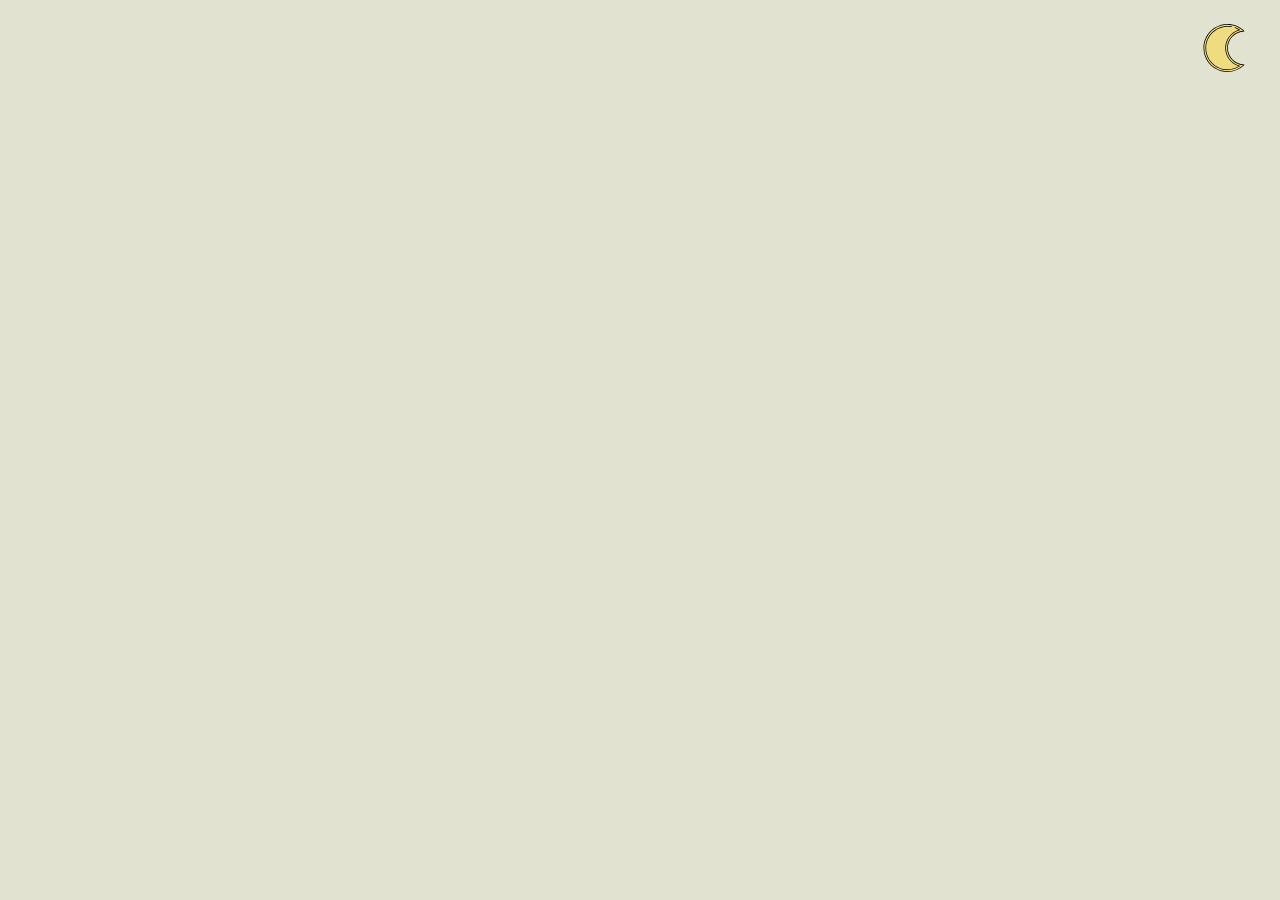
==== git.html @ e88f403d "create learn-git branch" ====
<!DOCTYPE html>
<html lang="en">
  <head>
    <meta charset="UTF-8" />
    <meta name="viewport" content="width=device-width, initial-scale=1.0" />
    <link rel="stylesheet" href="style.css" />
    <link rel="icon" href="images/favicon.png" type="image/x-icon" />
    <title>Learn Git</title>
  </head>
  <body>
    <img src="images/moon.svg" alt="" id="theme-toggle" />
    <script src="script.js"></script>
  </body>
</html>
---- style.css ----
* {
  margin: 0;
  padding: 0;
  box-sizing: border-box;
}

:root {
  --background-clr: rgb(226, 226, 209);
  --text-clr: #000000;
  --primary-clr: #f5f7dc;
  --secondary-clr: #b5d99c;
}

.darkmode {
  --background-clr: rgb(45, 45, 51);
  --text-clr: #fff;
  --primary-clr: #cccdb7;
  --secondary-clr: #8ead78;
}

body {
  font-family: Arial, Helvetica, sans-serif;
  background-color: var(--background-clr);
}

h1 {
  color: var(--text-clr);
  font-size: 4rem;
  margin: 1em 0;
}

.container {
  width: 65vw;
  margin: 0 auto;
}

#octocat {
  width: 17rem;
  margin-top: 7rem;
  background-color: rgba(255, 255, 255, 0.7);
  border-radius: 50%;
  box-shadow: 0 0 4rem rgb(255, 255, 255);
}

.octocat-darkmode {
  filter: invert(100%) sepia(100%) saturate(0%) hue-rotate(79deg)
    brightness(101%) contrast(102%);
}

.friendly-welcome {
  display: flex;
  justify-content: space-between;
  margin-bottom: 3rem;
}

.text-bubble {
  height: 12rem;
  background-color: var(--primary-clr);
  color: #774f38;
  font-size: 1.2rem;
  font-weight: 500;
  line-height: 1.4;
  letter-spacing: 2px;
  text-align: center;
  transform: translateY(0px);
  padding: 2.5rem;
  border-radius: 0.7em;
  position: relative;
  box-shadow: 1.3rem 1.3rem var(--secondary-clr);
  animation: float 5s ease-in-out infinite;
}

.text-bubble::after {
  background-color: var(--primary-clr);
  font-size: 3.2rem;
  font-weight: bold;
  line-height: 2em;
  text-align: left;
  text-shadow: 1.5em 0.7em var(--secondary-clr);
  -webkit-text-fill-color: var(--primary-clr);
  transform: translateY(0px);
  content: ".";
  width: 3.2rem;
  height: 0.6rem;
  border-radius: 0.5rem;
  position: absolute;
  display: block;
  bottom: -1.2rem;
  right: 0;
  box-shadow: 1.5rem 1.5rem var(--secondary-clr);
  z-index: -1;
  animation: float2 5s ease-in-out infinite;
}

@keyframes float {
  0% {
    transform: translateY(0px);
  }
  50% {
    transform: translateY(-10%);
  }
  100% {
    transform: translateY(0px);
  }
}

@keyframes float2 {
  0% {
    line-height: 1.8rem;
    transform: translateY(0px);
  }
  55% {
    transform: translateY(-10%);
  }
  60% {
    line-height: 0.6rem;
  }
  100% {
    line-height: 1.8rem;
    transform: translateY(0px);
  }
}

/* Theme toggle botton design */

#theme-toggle {
  width: 5rem;
  position: fixed;
  top: 1rem;
  right: 1rem;
  padding: 0.5rem 1rem;
  cursor: pointer;
  z-index: 10;
  /* transition: filter 0.3s ease; */
}

/* #theme-toggle:hover {
  filter: invert(100%) sepia(70%) saturate(7500%) hue-rotate(356deg)
    brightness(103%) contrast(111%);
} */

.topics {
  margin: 4rem 0;
}

.warning {
  background-color: rgba(218, 218, 113, 0.5);
  font-size: 1.2rem;
  text-align: center;
  padding: 1.5rem 1.5rem;
  margin: 4rem 0;
}

.buttons {
  display: flex;
  justify-content: space-around;
  margin-top: 6rem;
}

.btn {
  font-family: Arial, Helvetica, sans-serif;
  font-size: 1.5rem;
  font-weight: 600;
  letter-spacing: 1px;
  padding: 2rem 2.5rem;
  border: none;
  border-radius: 0.5em;
  cursor: pointer;
  transition: filter 0.2s;
}
.btn:hover {
  filter: brightness(110%);
}

.firstBtn {
  background-color: var(--primary-clr);
}

.secondBtn {
  background-color: var(--secondary-clr);
}
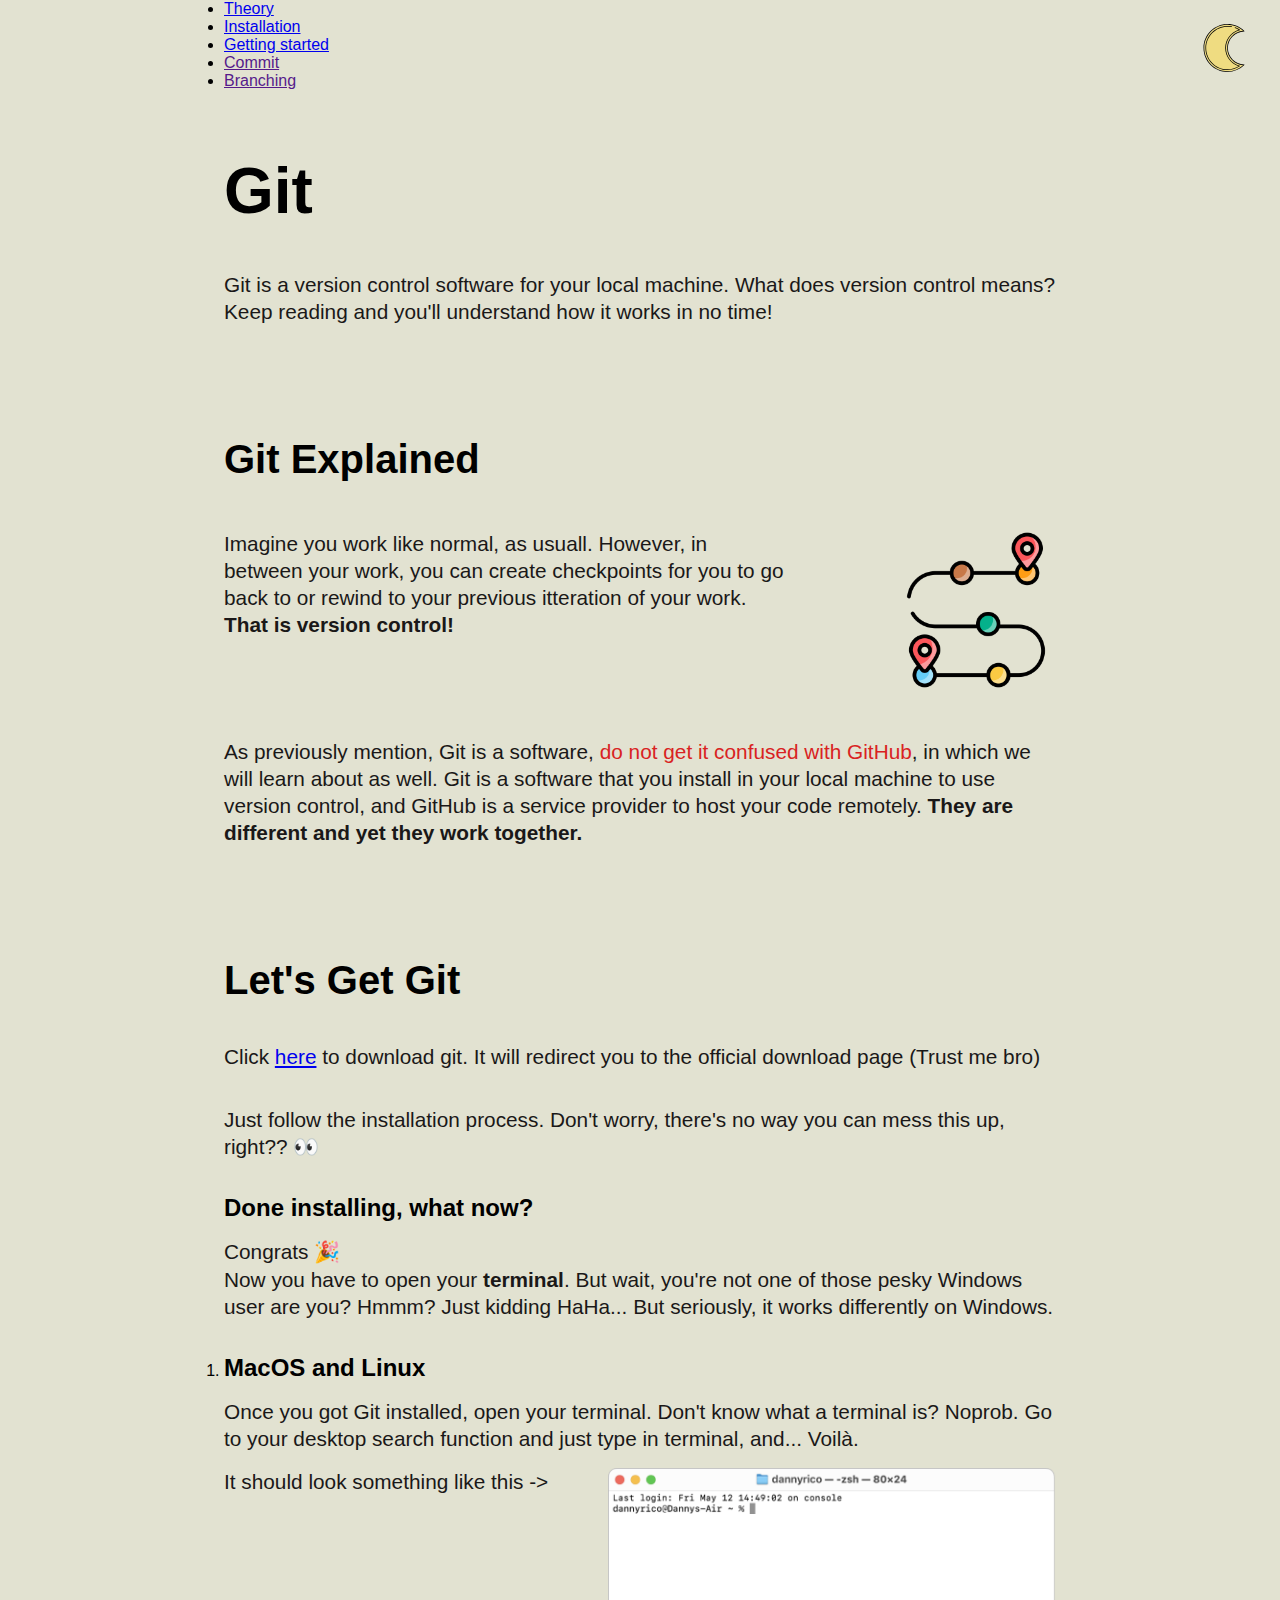
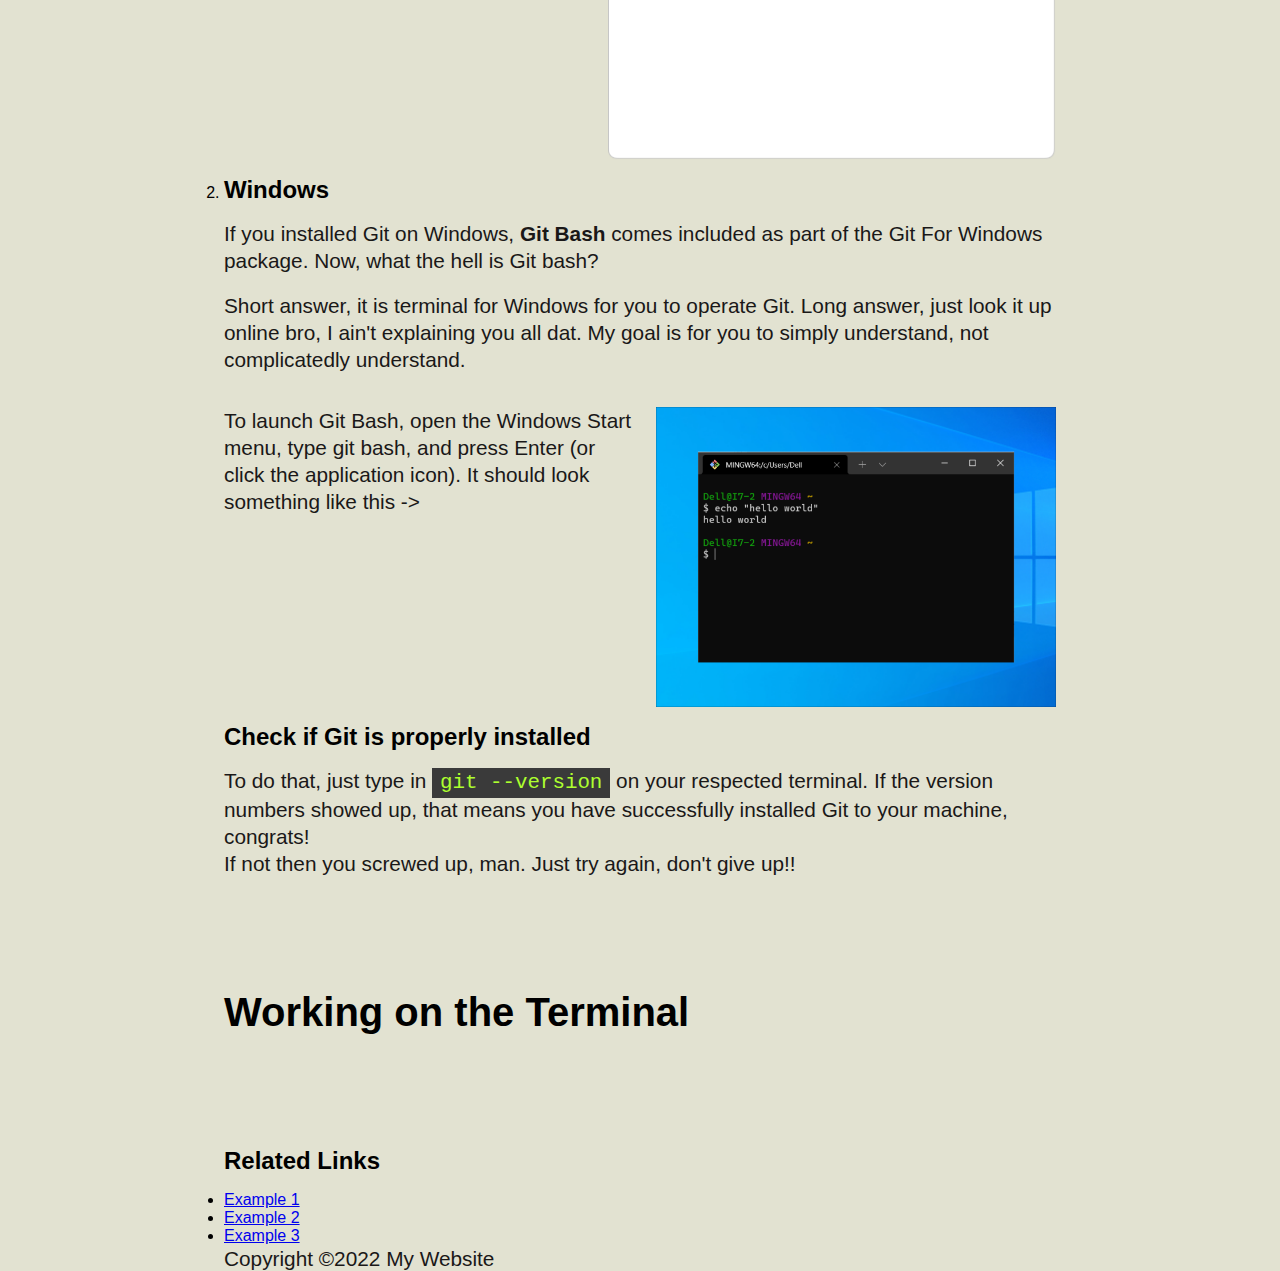
==== commit 8600d42f: "add content for the git page until installation" ====
--- a/git.html
+++ b/git.html
@@ -8,6 +8,146 @@
     <title>Learn Git</title>
   </head>
   <body>
+    <div class="container">
+      <header>
+        <nav>
+          <ul>
+            <li><a href="#theory">Theory</a></li>
+            <li><a href="#installation">Installation</a></li>
+            <li><a href="#getting-started">Getting started</a></li>
+            <li><a href="">Commit</a></li>
+            <li><a href="">Branching</a></li>
+          </ul>
+        </nav>
+        <h1>Git</h1>
+        <p class="description">
+          Git is a version control software for your local machine. What does
+          version control means? Keep reading and you'll understand how it works
+          in no time!
+        </p>
+      </header>
+      <main>
+        <section id="theory">
+          <h2>Git Explained</h2>
+          <div class="firstBlock-git">
+            <p>
+              Imagine you work like normal, as usuall. However, in between your
+              work, you can create checkpoints for you to go back to or rewind
+              to your previous itteration of your work.
+              <strong>That is version control!</strong>
+            </p>
+            <img src="images/git/checkpoints.png" alt="" />
+          </div>
+          <div>
+            <p>
+              As previously mention, Git is a software,
+              <span class="red-text">do not get it confused with GitHub</span>,
+              in which we will learn about as well. Git is a software that you
+              install in your local machine to use version control, and GitHub
+              is a service provider to host your code remotely.
+              <strong>They are different and yet they work together.</strong>
+            </p>
+          </div>
+        </section>
+
+        <section id="installation">
+          <h2>Let's Get Git</h2>
+          <p>
+            Click
+            <a
+              href="https://git-scm.com/downloads"
+              target="_blank"
+              rel="noopener noreferrer"
+              >here</a
+            >
+            to download git. It will redirect you to the official download page
+            (Trust me bro)
+          </p>
+          <br />
+          <br />
+          <p>
+            Just follow the installation process. Don't worry, there's no way
+            you can mess this up, right?? 👀
+          </p>
+          <br />
+          <h3>Done installing, what now?</h3>
+          <p>Congrats 🎉</p>
+          <p>
+            Now you have to open your <strong>terminal</strong>. But wait,
+            you're not one of those pesky Windows user are you? Hmmm? Just
+            kidding HaHa... But seriously, it works differently on Windows.
+          </p>
+          <br />
+          <ol>
+            <li>
+              <h4>MacOS and Linux</h4>
+              <p>
+                Once you got Git installed, open your terminal. Don't know what
+                a terminal is? Noprob. Go to your desktop search function and
+                just type in terminal, and... Voilà.
+              </p>
+              <div class="secondBlock-git">
+                <p>It should look something like this -></p>
+                <img
+                  src="images/git/terminal.png"
+                  alt="a picture of mac terminal"
+                  style="width: 28rem; margin-left: 0"
+                />
+              </div>
+            </li>
+            <li>
+              <h4>Windows</h4>
+              <p>
+                If you installed Git on Windows, <strong>Git Bash</strong> comes
+                included as part of the Git For Windows package. Now, what the
+                hell is Git bash?
+              </p>
+              <br />
+              <p>
+                Short answer, it is terminal for Windows for you to operate Git.
+                Long answer, just look it up online bro, I ain't explaining you
+                all dat. My goal is for you to simply understand, not
+                complicatedly understand.
+              </p>
+              <br />
+              <div class="secondBlock-git">
+                <p>
+                  To launch Git Bash, open the Windows Start menu, type git
+                  bash, and press Enter (or click the application icon). It
+                  should look something like this ->
+                </p>
+                <img src="images/git/git-bash.png" alt="" />
+              </div>
+            </li>
+          </ol>
+          <h3>Check if Git is properly installed</h3>
+          <p>
+            To do that, just type in
+            <span class="code-snippet">git --version</span> on your respected
+            terminal. If the version numbers showed up, that means you have
+            successfully installed Git to your machine, congrats!
+          </p>
+          <p>
+            If not then you screwed up, man. Just try again, don't give up!!
+          </p>
+        </section>
+
+        <section id="getting-started">
+          <h2>Working on the Terminal</h2>
+        </section>
+      </main>
+      <aside>
+        <h3>Related Links</h3>
+        <ul>
+          <li><a href="https://www.example1.com">Example 1</a></li>
+          <li><a href="https://www.example2.com">Example 2</a></li>
+          <li><a href="https://www.example3.com">Example 3</a></li>
+        </ul>
+      </aside>
+      <footer>
+        <p>Copyright ©2022 My Website</p>
+      </footer>
+    </div>
     <img src="images/moon.svg" alt="" id="theme-toggle" />
     <script src="script.js"></script>
   </body>
--- a/style.css
+++ b/style.css
@@ -7,6 +7,7 @@
 :root {
   --background-clr: rgb(226, 226, 209);
   --text-clr: #000000;
+  --text2-clr: #1a1818;
   --primary-clr: #f5f7dc;
   --secondary-clr: #b5d99c;
 }
@@ -14,6 +15,7 @@
 .darkmode {
   --background-clr: rgb(45, 45, 51);
   --text-clr: #fff;
+  --text2-clr: rgb(207, 207, 207);
   --primary-clr: #cccdb7;
   --secondary-clr: #8ead78;
 }
@@ -29,9 +31,48 @@
   margin: 1em 0;
 }
 
+h2 {
+  color: var(--text-clr);
+  font-size: 2.5rem;
+  margin: 1em 0;
+}
+
+h3 {
+  color: var(--text-clr);
+  font-size: 1.5rem;
+  margin: 1rem 0;
+}
+
+h4 {
+  color: var(--text-clr);
+  font-size: 1.5rem;
+  margin: 1rem 0;
+}
+
+p {
+  color: var(--text2-clr);
+  font-size: 1.3rem;
+  line-height: 1.3;
+}
+
+.description {
+  margin-top: -1em;
+}
+
 .container {
   width: 65vw;
   margin: 0 auto;
+}
+
+section {
+  margin: 7rem 0;
+}
+
+.code-snippet {
+  font-family: monospace;
+  background-color: rgb(58, 58, 58);
+  color: greenyellow;
+  padding: 0.2rem 0.5rem;
 }
 
 #octocat {
@@ -153,8 +194,10 @@
 
 .buttons {
   display: flex;
-  justify-content: space-around;
+  justify-content: space-evenly;
   margin-top: 6rem;
+  padding-right: 3.5rem;
+  /* border: solid black; */
 }
 
 .btn {
@@ -179,3 +222,39 @@
 .secondBtn {
   background-color: var(--secondary-clr);
 }
+
+/* 
+          -
+          -
+          -
+Learn Git Configuration 
+          -
+          -
+          -
+*/
+
+.firstBlock-git {
+  display: flex;
+  justify-content: space-between;
+  margin: 3rem 0;
+}
+
+.firstBlock-git img {
+  width: 10rem;
+  margin-left: 7rem;
+}
+
+.secondBlock-git {
+  display: flex;
+  justify-content: space-between;
+  margin: 1rem 0;
+}
+
+.secondBlock-git img {
+  width: 25rem;
+  margin-left: 1.5rem;
+}
+
+.red-text {
+  color: rgb(217, 34, 34);
+}
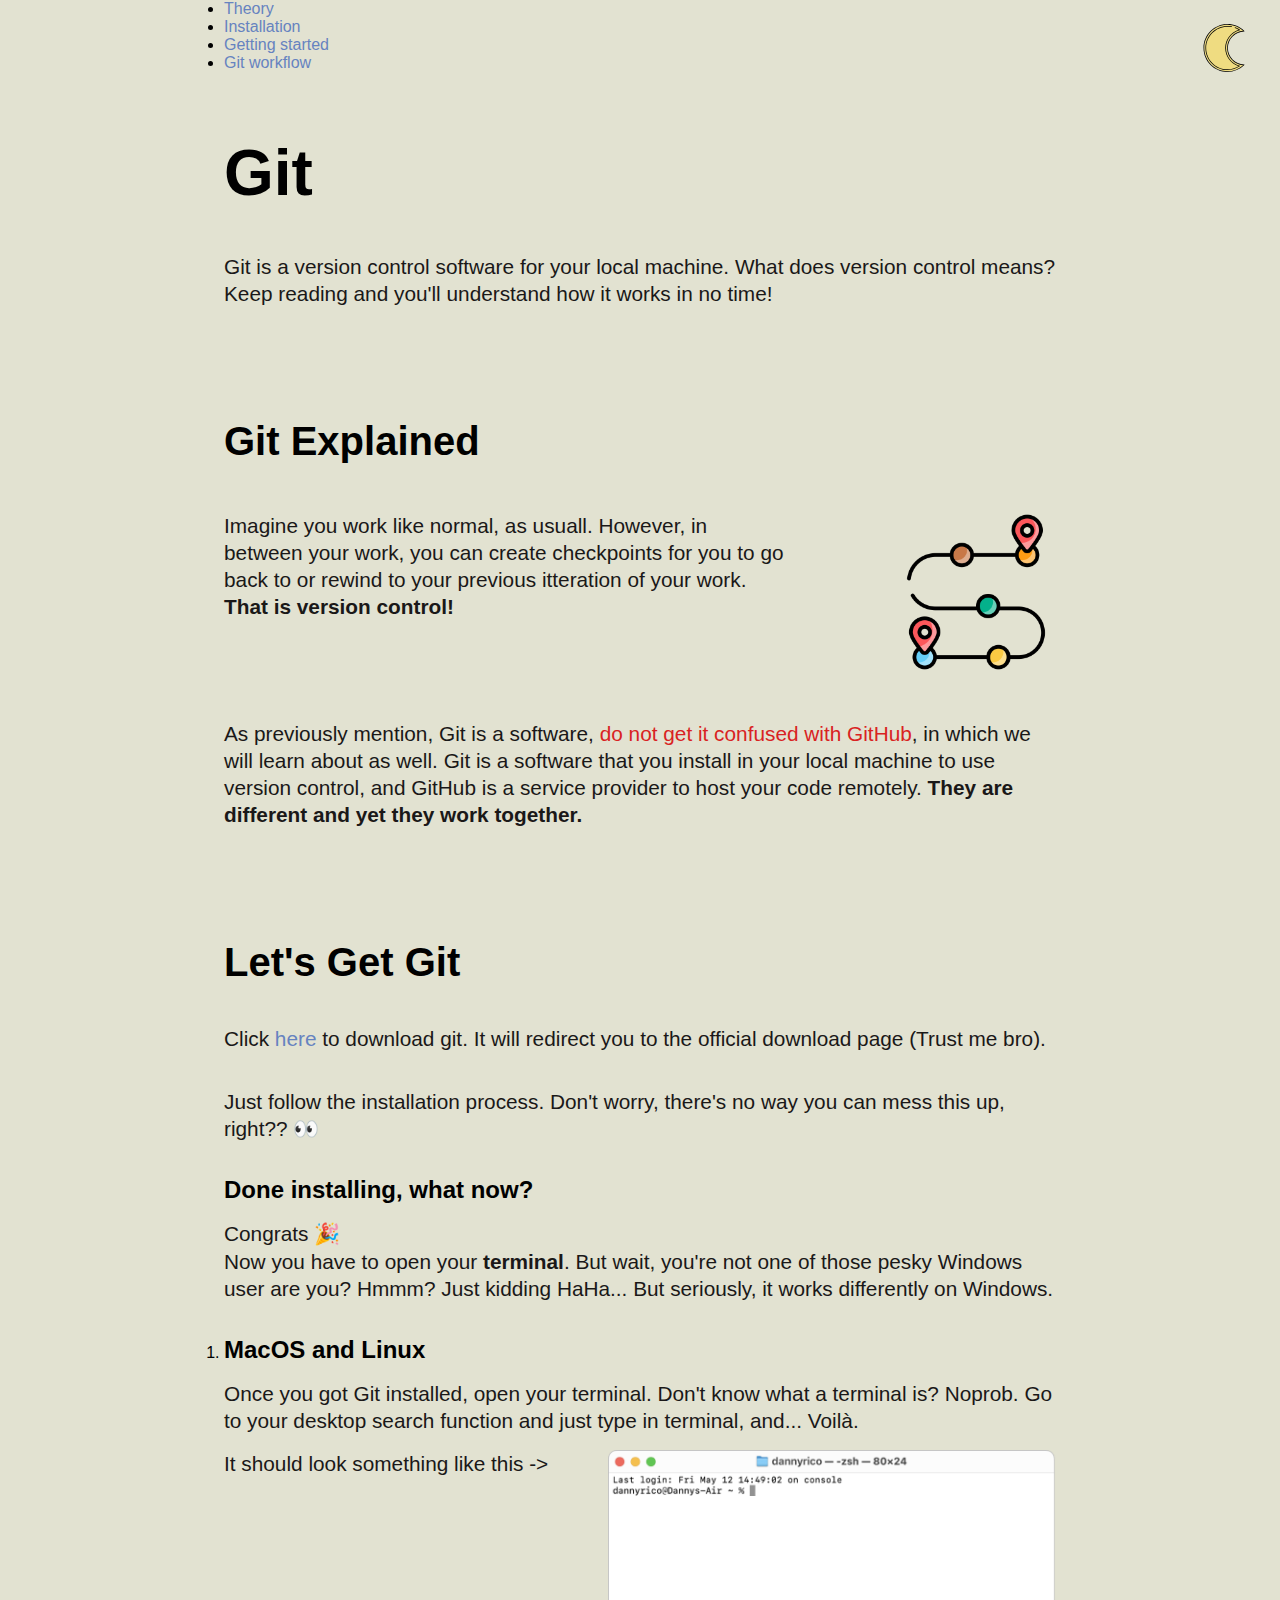
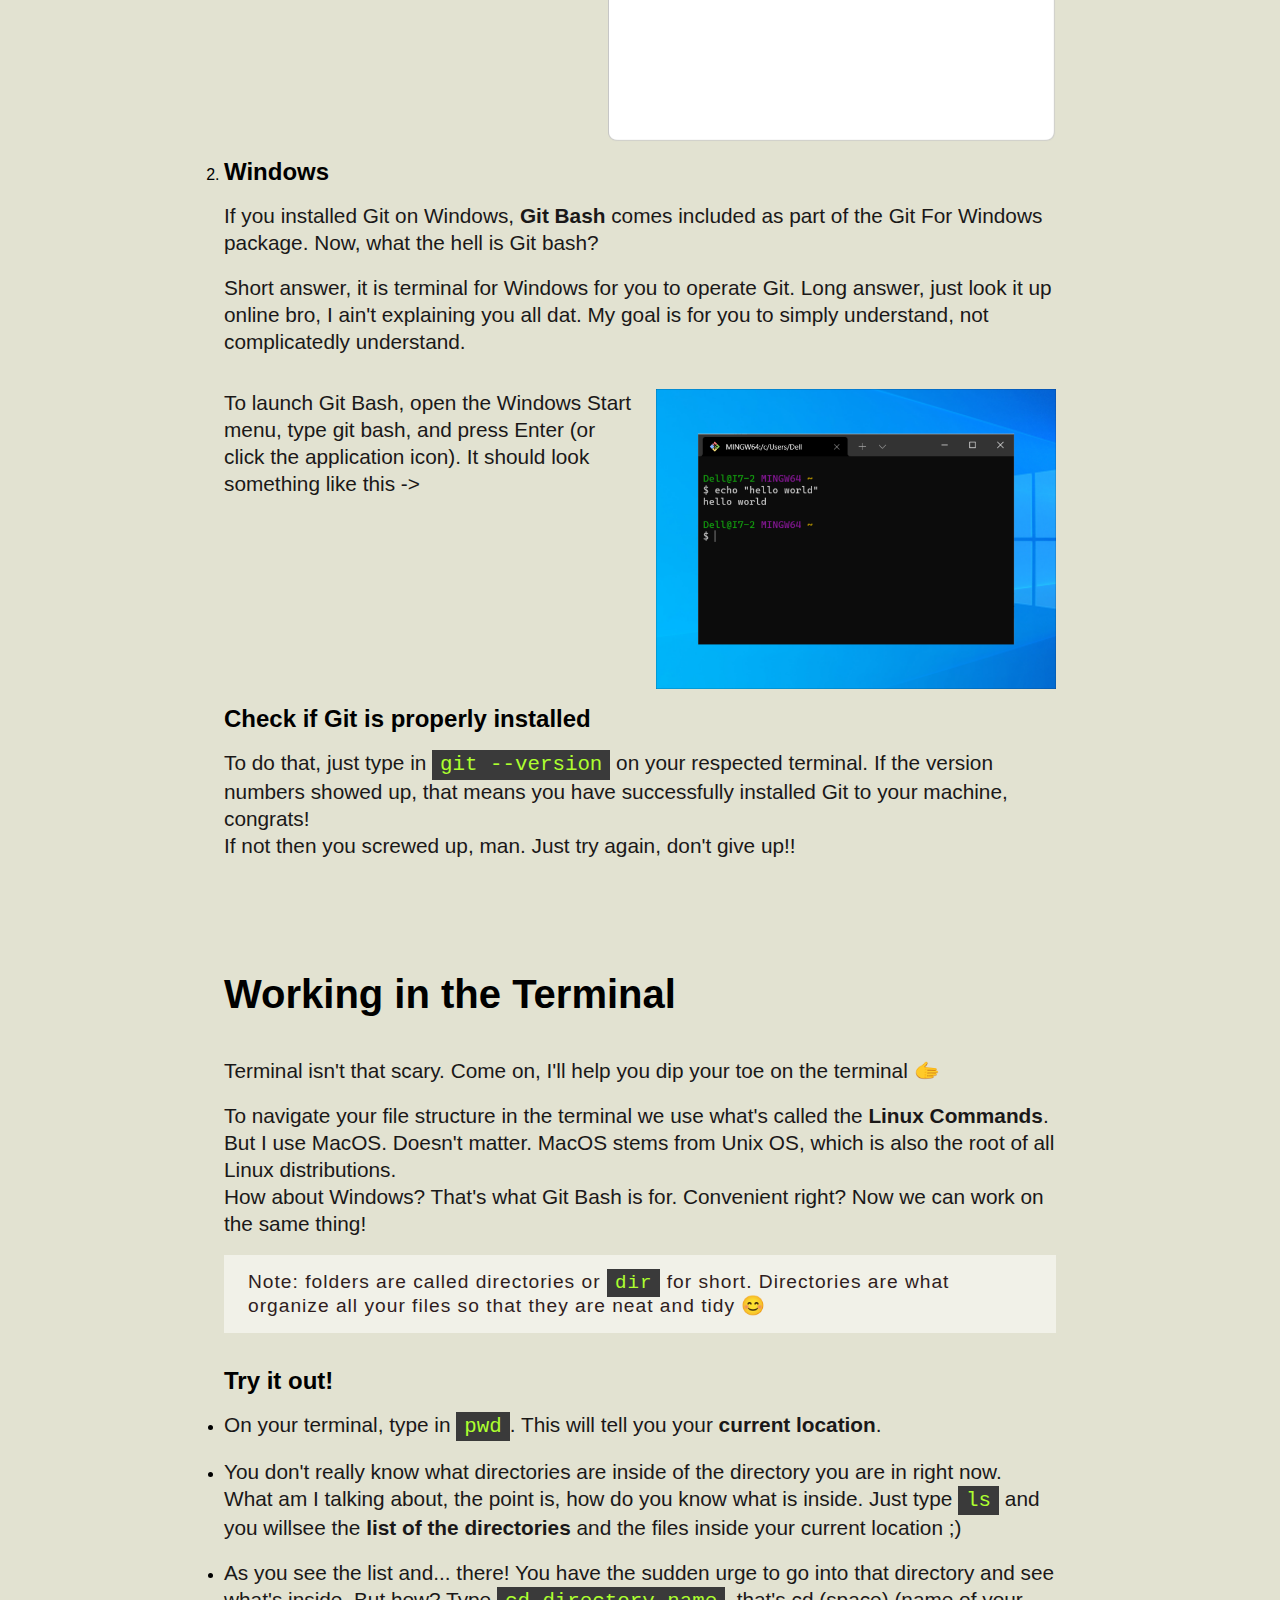
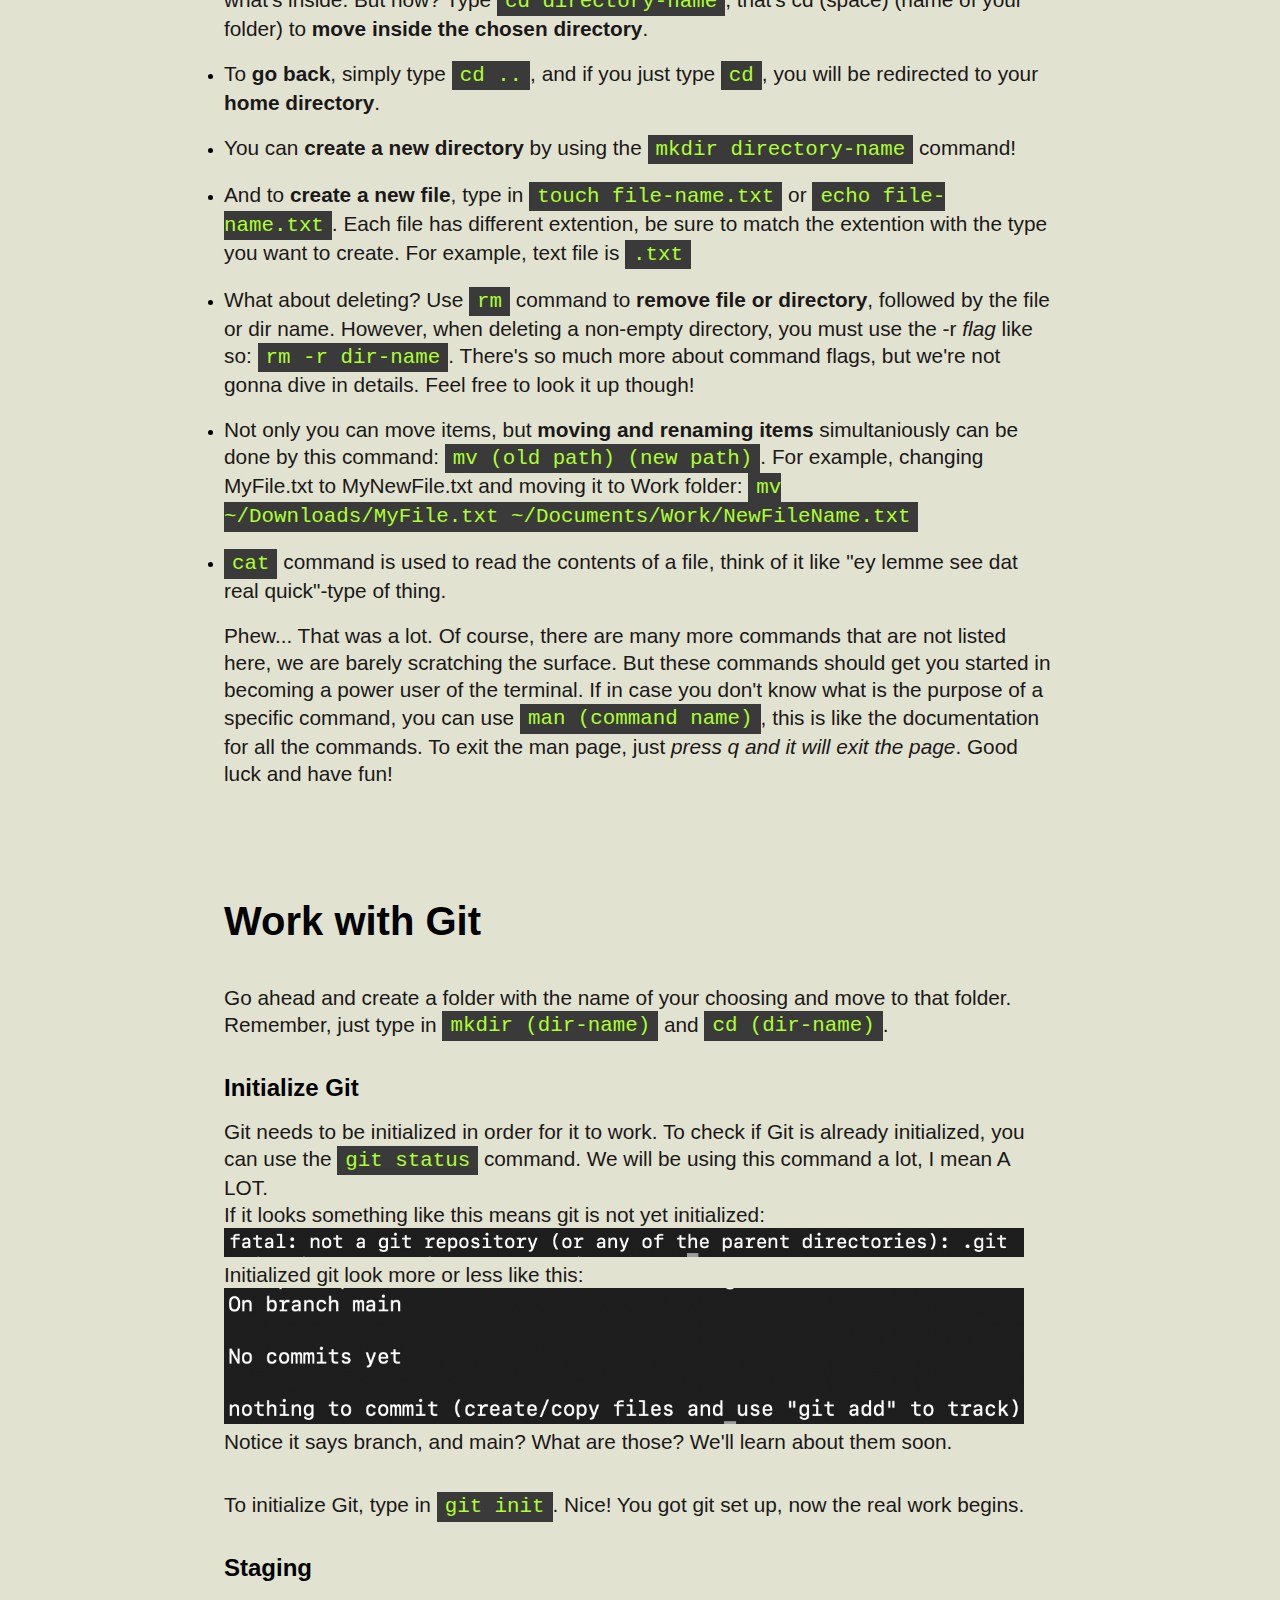
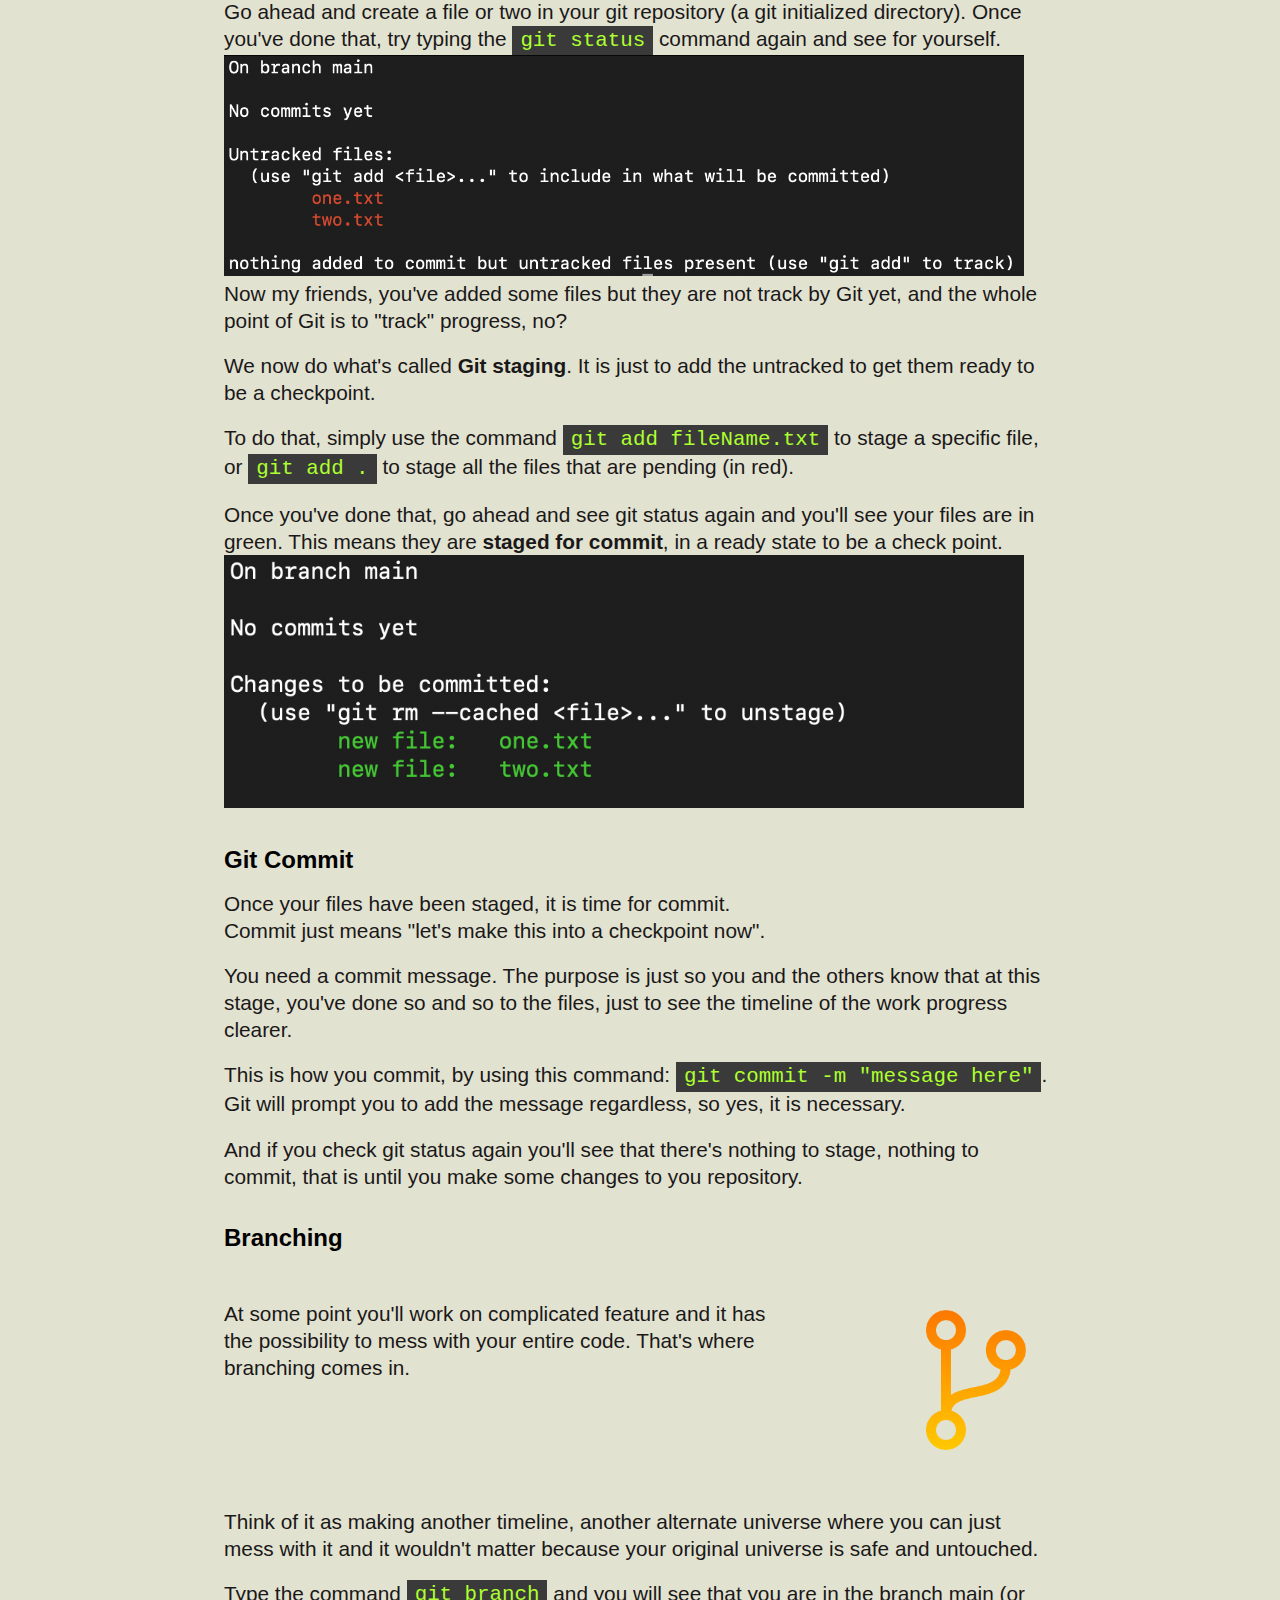
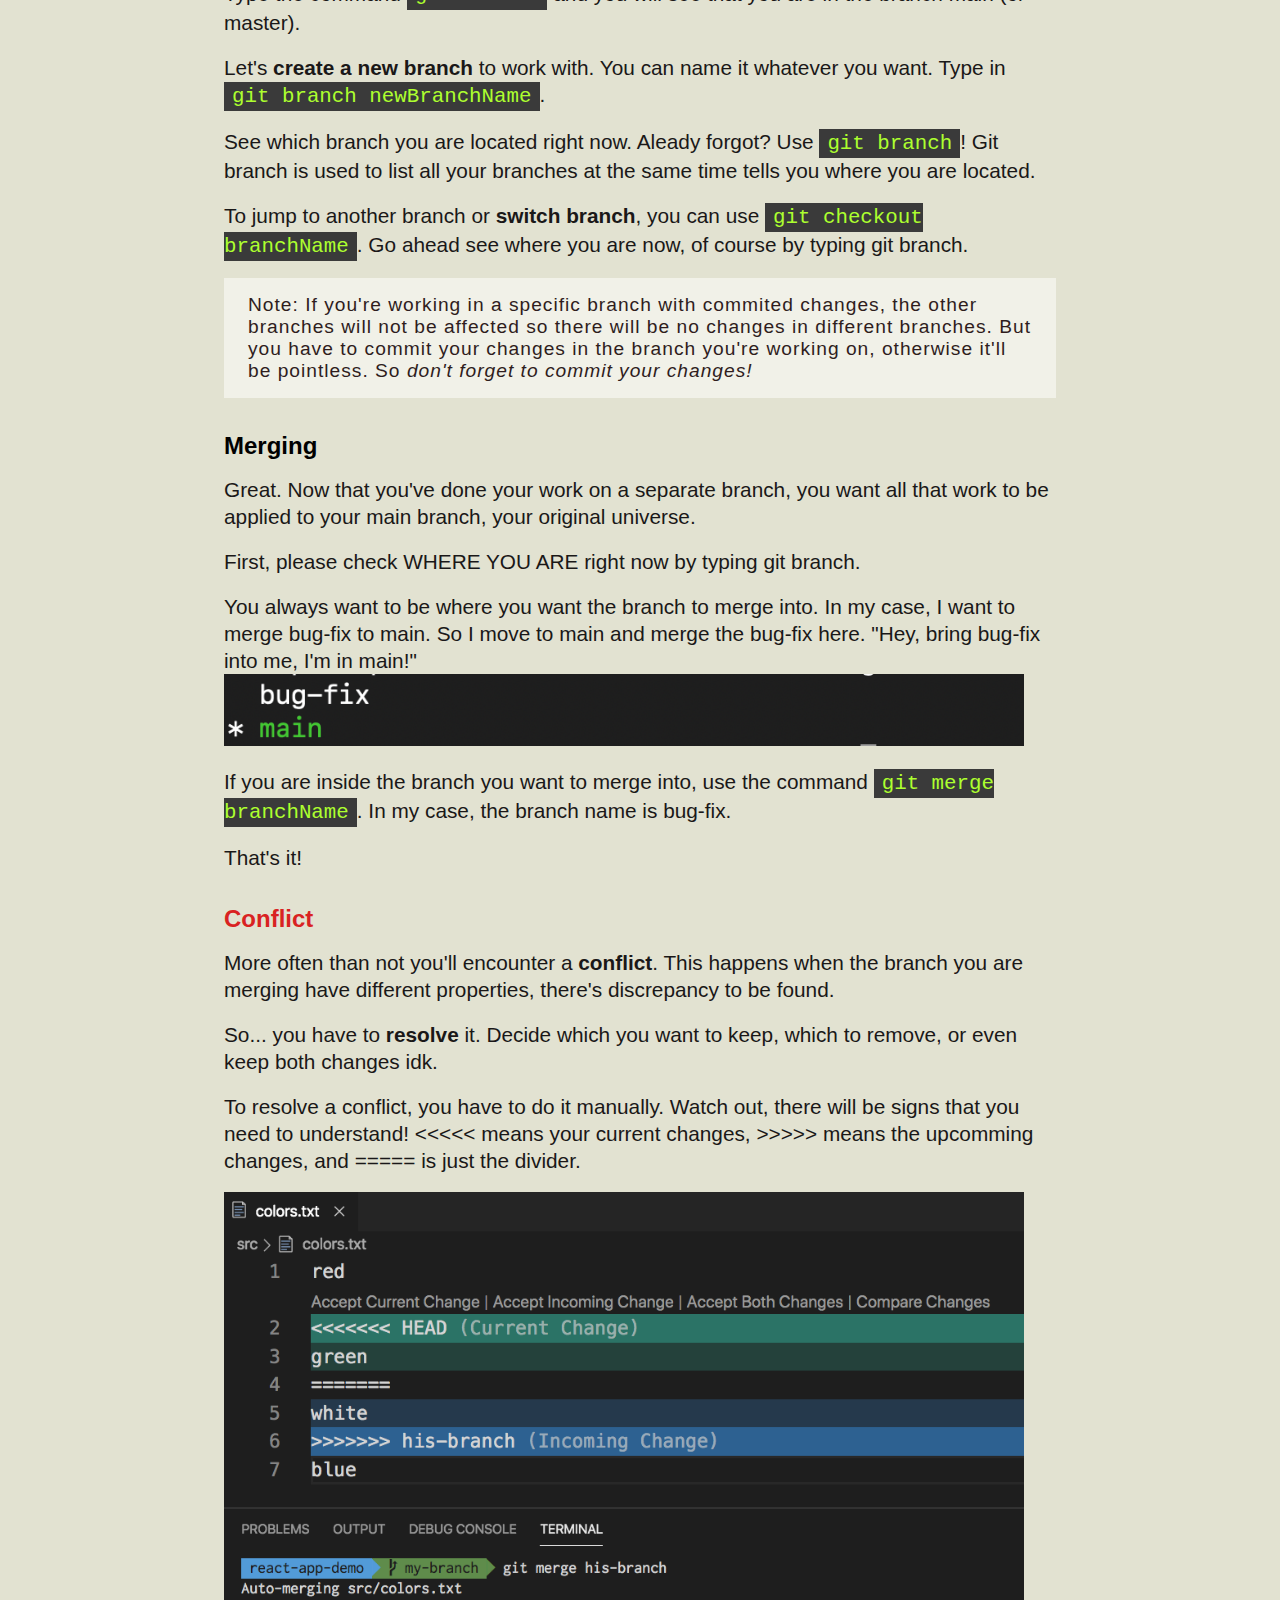
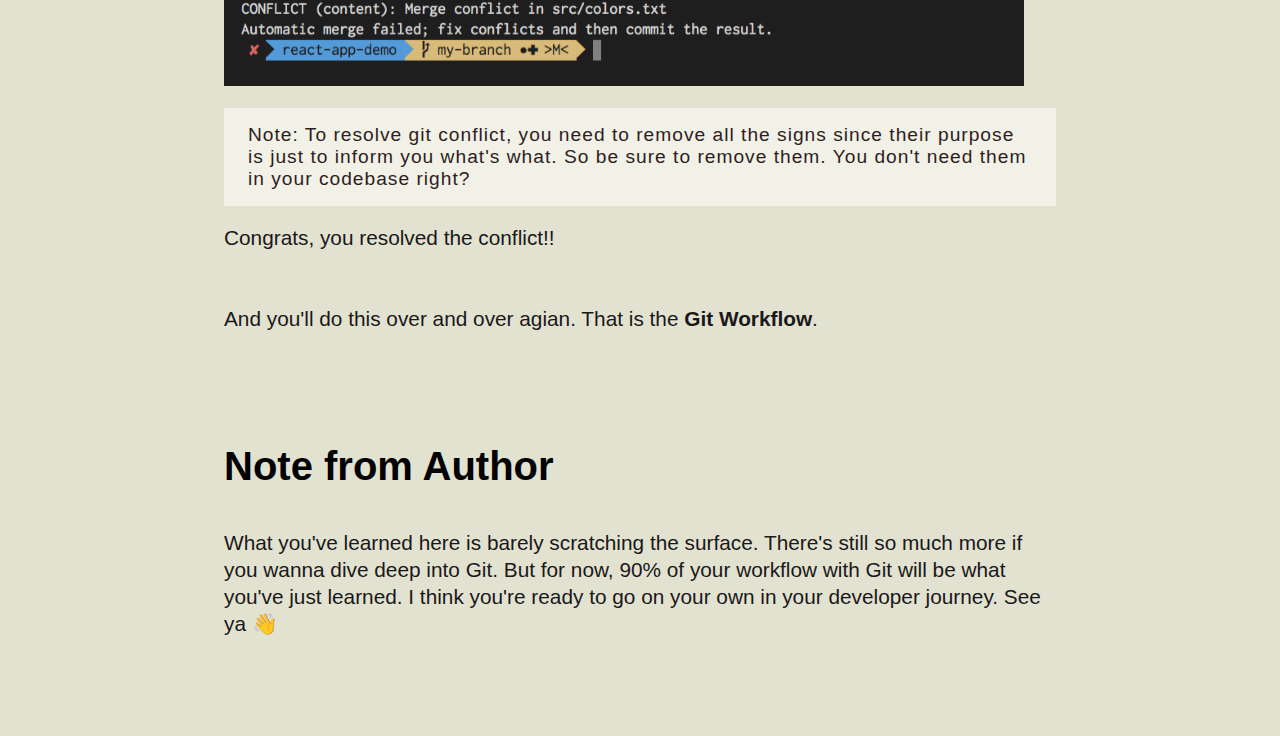
==== commit 1551def4: "finish learn-git page version 1" ====
--- a/git.html
+++ b/git.html
@@ -15,8 +15,7 @@
             <li><a href="#theory">Theory</a></li>
             <li><a href="#installation">Installation</a></li>
             <li><a href="#getting-started">Getting started</a></li>
-            <li><a href="">Commit</a></li>
-            <li><a href="">Branching</a></li>
+            <li><a href="#git-workflow">Git workflow</a></li>
           </ul>
         </nav>
         <h1>Git</h1>
@@ -61,7 +60,7 @@
               >here</a
             >
             to download git. It will redirect you to the official download page
-            (Trust me bro)
+            (Trust me bro).
           </p>
           <br />
           <br />
@@ -133,19 +132,351 @@
         </section>
 
         <section id="getting-started">
-          <h2>Working on the Terminal</h2>
+          <h2>Working in the Terminal</h2>
+          <p>
+            Terminal isn't that scary. Come on, I'll help you dip your toe on
+            the terminal 🫱
+          </p>
+          <br />
+          <p>
+            To navigate your file structure in the terminal we use what's called
+            the <strong>Linux Commands</strong>.
+          </p>
+          <p>
+            But I use MacOS. Doesn't matter. MacOS stems from Unix OS, which is
+            also the root of all Linux distributions.
+          </p>
+          <p>
+            How about Windows? That's what Git Bash is for. Convenient right?
+            Now we can work on the same thing!
+          </p>
+          <br />
+          <article class="note">
+            Note: folders are called directories or
+            <span class="code-snippet">dir</span> for short. Directories are
+            what organize all your files so that they are neat and tidy 😊
+          </article>
+          <br />
+          <h3>Try it out!</h3>
+          <ul>
+            <li>
+              <p>
+                On your terminal, type in <span class="code-snippet">pwd</span>.
+                This will tell you your <strong>current location</strong>.
+              </p>
+              <br />
+            </li>
+            <li>
+              <p>
+                You don't really know what directories are inside of the
+                directory you are in right now. What am I talking about, the
+                point is, how do you know what is inside. Just type
+                <span class="code-snippet">ls</span> and you willsee the
+                <strong>list of the directories</strong> and the files inside
+                your current location ;)
+              </p>
+              <br />
+            </li>
+            <li>
+              <p>
+                As you see the list and... there! You have the sudden urge to go
+                into that directory and see what's inside. But how? Type
+                <span class="code-snippet">cd directory-name</span>, that's cd
+                (space) (name of your folder) to
+                <strong>move inside the chosen directory</strong>.
+              </p>
+              <br />
+            </li>
+            <li>
+              <p>
+                To <strong>go back</strong>, simply type
+                <span class="code-snippet">cd ..</span>, and if you just type
+                <span class="code-snippet">cd</span>, you will be redirected to
+                your <strong>home directory</strong>.
+              </p>
+              <br />
+            </li>
+            <li>
+              <p>
+                You can <strong>create a new directory</strong> by using the
+                <span class="code-snippet">mkdir directory-name</span> command!
+              </p>
+              <br />
+            </li>
+            <li>
+              <p>
+                And to <strong>create a new file</strong>, type in
+                <span class="code-snippet">touch file-name.txt</span> or
+                <span class="code-snippet">echo file-name.txt</span>. Each file
+                has different extention, be sure to match the extention with the
+                type you want to create. For example, text file is
+                <span class="code-snippet">.txt</span>
+              </p>
+              <br />
+            </li>
+            <li>
+              <p>
+                What about deleting? Use
+                <span class="code-snippet">rm</span> command to
+                <strong>remove file or directory</strong>, followed by the file
+                or dir name. However, when deleting a non-empty directory, you
+                must use the -r <em>flag</em> like so:
+                <span class="code-snippet">rm -r dir-name</span>. There's so
+                much more about command flags, but we're not gonna dive in
+                details. Feel free to look it up though!
+              </p>
+              <br />
+            </li>
+            <li>
+              <p>
+                Not only you can move items, but
+                <strong>moving and renaming items</strong>
+                simultaniously can be done by this command:
+                <span class="code-snippet">mv (old path) (new path)</span>. For
+                example, changing MyFile.txt to MyNewFile.txt and moving it to
+                Work folder:
+                <span class="code-snippet"
+                  >mv ~/Downloads/MyFile.txt
+                  ~/Documents/Work/NewFileName.txt</span
+                >
+              </p>
+              <br />
+            </li>
+            <li>
+              <p>
+                <span class="code-snippet">cat</span> command is used to read
+                the contents of a file, think of it like "ey lemme see dat real
+                quick"-type of thing.
+              </p>
+              <br />
+            </li>
+          </ul>
+          <p>
+            Phew... That was a lot. Of course, there are many more commands that
+            are not listed here, we are barely scratching the surface. But these
+            commands should get you started in becoming a power user of the
+            terminal. If in case you don't know what is the purpose of a
+            specific command, you can use
+            <span class="code-snippet">man (command name)</span>, this is like
+            the documentation for all the commands. To exit the man page, just
+            <em>press q and it will exit the page</em>. Good luck and have fun!
+          </p>
+        </section>
+
+        <section id="git-workflow">
+          <h2>Work with Git</h2>
+          <p>
+            Go ahead and create a folder with the name of your choosing and move
+            to that folder. Remember, just type in
+            <span class="code-snippet">mkdir (dir-name)</span> and
+            <span class="code-snippet">cd (dir-name)</span>.
+          </p>
+          <br />
+          <h3>Initialize Git</h3>
+          <p>
+            Git needs to be initialized in order for it to work. To check if Git
+            is already initialized, you can use the
+            <span class="code-snippet">git status</span> command. We will be
+            using this command a lot, I mean A LOT.
+          </p>
+          <p>
+            If it looks something like this means git is not yet initialized:
+          </p>
+          <img src="images/git/not-init.png" alt="" class="terminal-ss" />
+          <p>Initialized git look more or less like this:</p>
+          <img src="images/git/init.png" alt="" class="terminal-ss" />
+          <p>
+            Notice it says branch, and main? What are those? We'll learn about
+            them soon.
+          </p>
+          <br />
+          <br />
+          <p>
+            To initialize Git, type in
+            <span class="code-snippet">git init</span>. Nice! You got git set
+            up, now the real work begins.
+          </p>
+          <br />
+          <h3>Staging</h3>
+          <p>
+            Go ahead and create a file or two in your git repository (a git
+            initialized directory). Once you've done that, try typing the
+            <span class="code-snippet">git status</span> command again and see
+            for yourself.
+          </p>
+          <img src="images/git/staging.png" alt="" class="terminal-ss" />
+          <p>
+            Now my friends, you've added some files but they are not track by
+            Git yet, and the whole point of Git is to "track" progress, no?
+          </p>
+          <br />
+          <p>
+            We now do what's called <strong>Git staging</strong>. It is just to
+            add the untracked to get them ready to be a checkpoint.
+          </p>
+          <br />
+          <p>
+            To do that, simply use the command
+            <span class="code-snippet">git add fileName.txt</span> to stage a
+            specific file, or <span class="code-snippet">git add .</span> to
+            stage all the files that are pending (in red).
+          </p>
+          <br />
+          <p>
+            Once you've done that, go ahead and see git status again and you'll
+            see your files are in green. This means they are
+            <strong>staged for commit</strong>, in a ready state to be a check
+            point.
+          </p>
+          <img src="images/git/staged.png" alt="" class="terminal-ss" />
+          <br /><br />
+          <h3>Git Commit</h3>
+          <p>Once your files have been staged, it is time for commit.</p>
+          <p>Commit just means "let's make this into a checkpoint now".</p>
+          <br />
+          <p>
+            You need a commit message. The purpose is just so you and the others
+            know that at this stage, you've done so and so to the files, just to
+            see the timeline of the work progress clearer.
+          </p>
+          <br />
+          <p>
+            This is how you commit, by using this command:
+            <span class="code-snippet">git commit -m "message here"</span>. Git
+            will prompt you to add the message regardless, so yes, it is
+            necessary.
+          </p>
+          <br />
+          <p>
+            And if you check git status again you'll see that there's nothing to
+            stage, nothing to commit, that is until you make some changes to you
+            repository.
+          </p>
+          <br />
+          <h3>Branching</h3>
+          <div class="firstBlock-git">
+            <p>
+              At some point you'll work on complicated feature and it has the
+              possibility to mess with your entire code. That's where branching
+              comes in.
+            </p>
+            <img src="images/git/git-branch.png" alt="" />
+          </div>
+          <p>
+            Think of it as making another timeline, another alternate universe
+            where you can just mess with it and it wouldn't matter because your
+            original universe is safe and untouched.
+          </p>
+          <br />
+          <p>
+            Type the command <span class="code-snippet">git branch</span> and
+            you will see that you are in the branch main (or master).
+          </p>
+          <br />
+          <p>
+            Let's <strong>create a new branch</strong> to work with. You can
+            name it whatever you want. Type in
+            <span class="code-snippet">git branch newBranchName</span>.
+          </p>
+          <br />
+          <p>
+            See which branch you are located right now. Aleady forgot? Use
+            <span class="code-snippet">git branch</span>! Git branch is used to
+            list all your branches at the same time tells you where you are
+            located.
+          </p>
+          <br />
+          <p>
+            To jump to another branch or <strong>switch branch</strong>, you can
+            use <span class="code-snippet">git checkout branchName</span>. Go
+            ahead see where you are now, of course by typing git branch.
+          </p>
+          <br />
+          <article class="note">
+            Note: If you're working in a specific branch with commited changes,
+            the other branches will not be affected so there will be no changes
+            in different branches. But you have to commit your changes in the
+            branch you're working on, otherwise it'll be pointless. So
+            <em>don't forget to commit your changes!</em>
+          </article>
+          <br />
+          <h3>Merging</h3>
+          <p>
+            Great. Now that you've done your work on a separate branch, you want
+            all that work to be applied to your main branch, your original
+            universe.
+          </p>
+          <br />
+          <p>
+            First, please check WHERE YOU ARE right now by typing git branch.
+          </p>
+          <br />
+          <p>
+            You always want to be where you want the branch to merge into. In my
+            case, I want to merge bug-fix to main. So I move to main and merge
+            the bug-fix here. "Hey, bring bug-fix into me, I'm in main!"
+          </p>
+          <img src="images/git/branch-list.png" alt="" class="terminal-ss" />
+          <br />
+          <br />
+          <p>
+            If you are inside the branch you want to merge into, use the command
+            <span class="code-snippet">git merge branchName</span>. In my case,
+            the branch name is bug-fix.
+          </p>
+          <br />
+          <p>That's it!</p>
+          <br />
+          <h3 class="red-text">Conflict</h3>
+          <p>
+            More often than not you'll encounter a <strong>conflict</strong>.
+            This happens when the branch you are merging have different
+            properties, there's discrepancy to be found.
+          </p>
+          <br />
+          <p>
+            So... you have to <strong>resolve</strong> it. Decide which you want
+            to keep, which to remove, or even keep both changes idk.
+          </p>
+          <br />
+          <p>
+            To resolve a conflict, you have to do it manually. Watch out, there
+            will be signs that you need to understand! &lt;&lt;&lt;&lt;&lt;
+            means your current changes, &gt;&gt;&gt;&gt;&gt; means the upcomming
+            changes, and ===== is just the divider.
+          </p>
+          <br />
+          <img src="images/git/merge-conflict.png" alt="" class="terminal-ss" />
+          <br />
+          <br />
+          <article class="note">
+            Note: To resolve git conflict, you need to remove all the signs
+            since their purpose is just to inform you what's what. So be sure to
+            remove them. You don't need them in your codebase right?
+          </article>
+          <br />
+          <p>Congrats, you resolved the conflict!!</p>
+          <br />
+          <br />
+          <br />
+          <p>
+            And you'll do this over and over agian. That is the
+            <strong>Git Workflow</strong>.
+          </p>
+        </section>
+
+        <section class="ending">
+          <h2>Note from Author</h2>
+          <p>
+            What you've learned here is barely scratching the surface. There's
+            still so much more if you wanna dive deep into Git. But for now, 90%
+            of your workflow with Git will be what you've just learned. I think
+            you're ready to go on your own in your developer journey. See ya 👋
+          </p>
         </section>
       </main>
-      <aside>
-        <h3>Related Links</h3>
-        <ul>
-          <li><a href="https://www.example1.com">Example 1</a></li>
-          <li><a href="https://www.example2.com">Example 2</a></li>
-          <li><a href="https://www.example3.com">Example 3</a></li>
-        </ul>
-      </aside>
       <footer>
-        <p>Copyright ©2022 My Website</p>
+        <p>Copyright ©2022 @adiruPrima</p>
       </footer>
     </div>
     <img src="images/moon.svg" alt="" id="theme-toggle" />
--- a/style.css
+++ b/style.css
@@ -25,6 +25,11 @@
   background-color: var(--background-clr);
 }
 
+a {
+  color: rgb(102, 131, 192);
+  text-decoration: none;
+}
+
 h1 {
   color: var(--text-clr);
   font-size: 4rem;
@@ -66,6 +71,19 @@
 
 section {
   margin: 7rem 0;
+}
+
+footer p {
+  font-size: 0.8rem;
+  text-align: end;
+}
+
+.note {
+  color: rgb(47, 29, 29);
+  background-color: rgba(255, 255, 255, 0.5);
+  font-size: 1.2rem;
+  letter-spacing: 1px;
+  padding: 1rem 1.5rem;
 }
 
 .code-snippet {
@@ -172,13 +190,12 @@
   padding: 0.5rem 1rem;
   cursor: pointer;
   z-index: 10;
-  /* transition: filter 0.3s ease; */
-}
-
-/* #theme-toggle:hover {
-  filter: invert(100%) sepia(70%) saturate(7500%) hue-rotate(356deg)
-    brightness(103%) contrast(111%);
-} */
+  transition: filter 0.2s ease;
+}
+
+#theme-toggle:hover {
+  filter: brightness(150%);
+}
 
 .topics {
   margin: 4rem 0;
@@ -196,7 +213,6 @@
   display: flex;
   justify-content: space-evenly;
   margin-top: 6rem;
-  padding-right: 3.5rem;
   /* border: solid black; */
 }
 
@@ -258,3 +274,7 @@
 .red-text {
   color: rgb(217, 34, 34);
 }
+
+.terminal-ss {
+  width: 50rem;
+}
